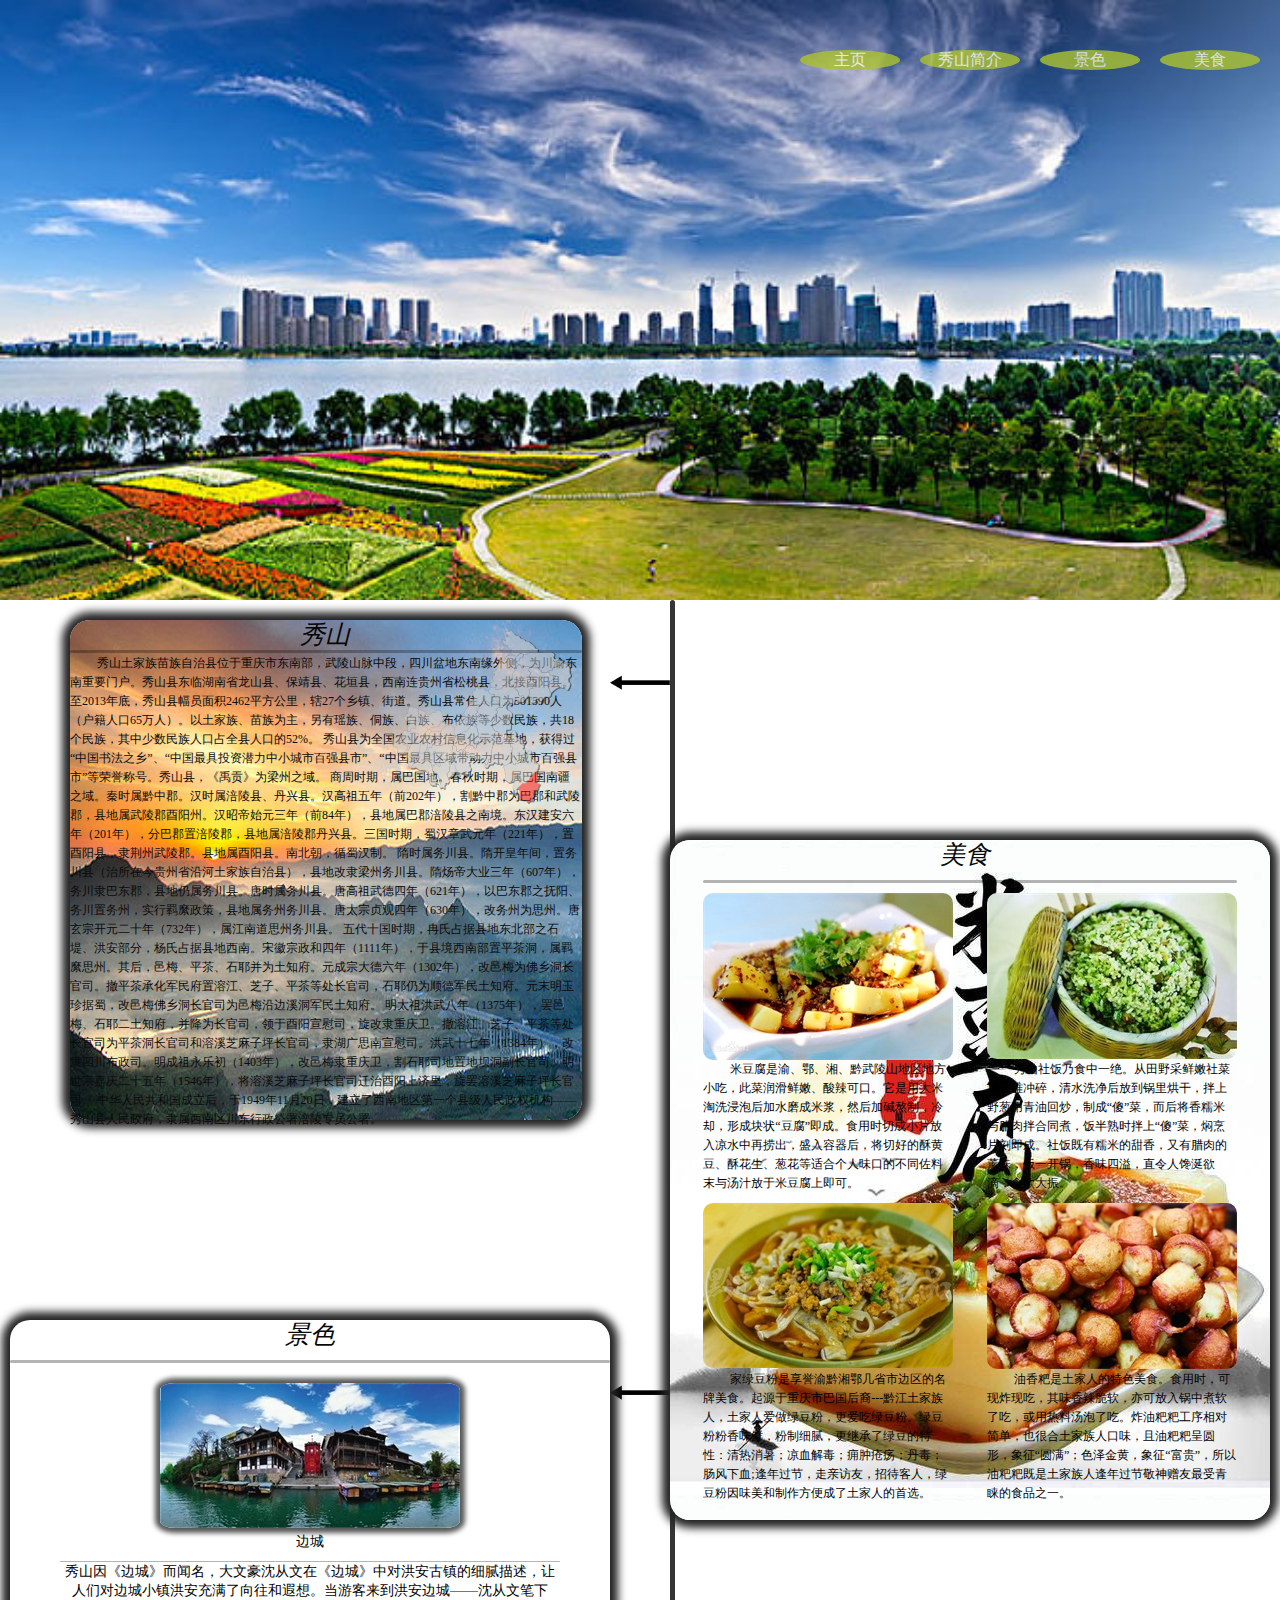
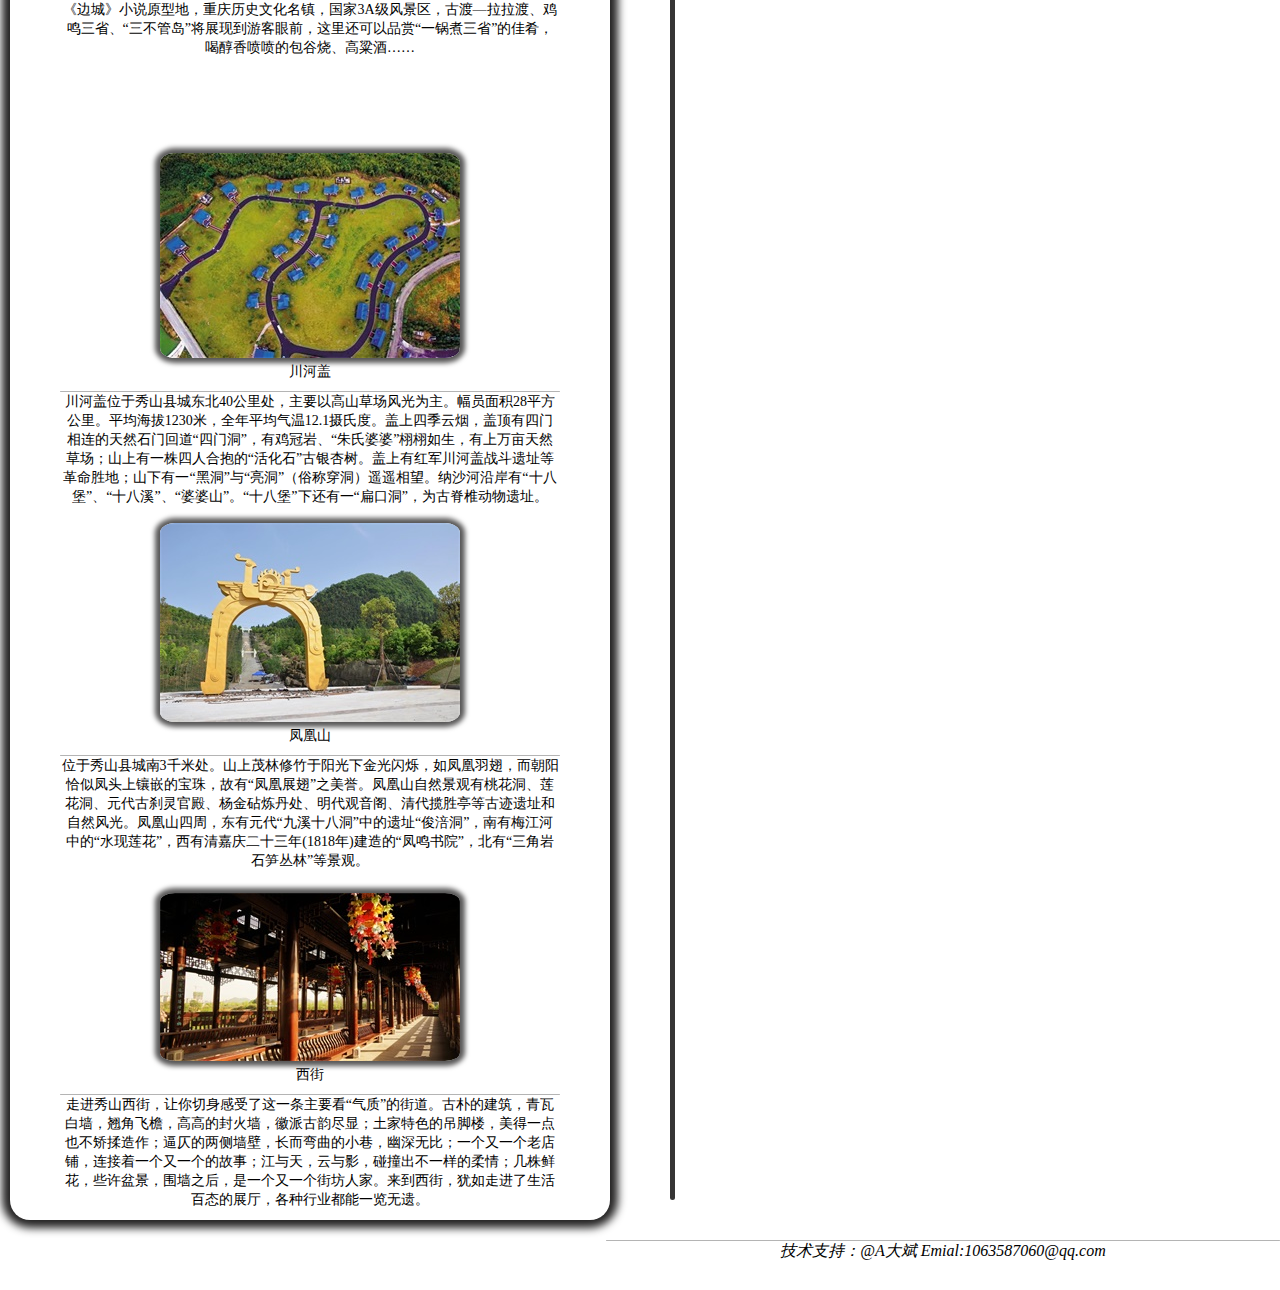
==== html/hometown.html @ 5821a49c "change11" ====
<!DOCTYPE html>
<html lang="en">
<head>
    <meta charset="UTF-8">
    <meta name="viewport" content="width=device-width, initial-scale=1.0">
    <meta http-equiv="X-UA-Compatible" content="ie=edge">
    <link rel="stylesheet" href="../css/hometown.css">
    <title>Document</title>
</head>
<body>
    <div class="top-background">
        <ul class="top-nav">
            <li><a href="#foods">美食</a></li>
            <li><a href="#scenery">景色</a></li>
            <li><a href="#name-xiushan">秀山简介</a></li>
            <li><a href="../index.html">主页</a></li>
        </ul>
    </div>
    <div id="name-xiushan">
            <img class="map" src="../images/map.png" alt="">
        <p>秀山</p>
    
        <div class="line"></div>
        <span>&nbsp;&nbsp;&nbsp;&nbsp;&nbsp;&nbsp;&nbsp;&nbsp;&nbsp;秀山土家族苗族自治县位于重庆市东南部，武陵山脉中段，四川盆地东南缘外侧，为川渝东南重要门户。秀山县东临湖南省龙山县、保靖县、花垣县，西南连贵州省松桃县，北接酉阳县。
                至2013年底，秀山县幅员面积2462平方公里，辖27个乡镇、街道。秀山县常住人口为501590人（户籍人口65万人）。以土家族、苗族为主，另有瑶族、侗族、白族、布依族等少数民族，共18个民族，其中少数民族人口占全县人口的52%。
                秀山县为全国农业农村信息化示范基地，获得过“中国书法之乡”、“中国最具投资潜力中小城市百强县市”、“中国最具区域带动力中小城市百强县市”等荣誉称号。秀山县，《禹贡》为梁州之域。
                商周时期，属巴国地。春秋时期，属巴国南疆之域。秦时属黔中郡。汉时属涪陵县、丹兴县。汉高祖五年（前202年），割黔中郡为巴郡和武陵郡，县地属武陵郡酉阳州。汉昭帝始元三年（前84年），县地属巴郡涪陵县之南境。东汉建安六年（201年），分巴郡置涪陵郡，县地属涪陵郡丹兴县。三国时期，蜀汉章武元年（221年），置酉阳县，隶荆州武陵郡。县地属酉阳县。南北朝，循蜀汉制。
                隋时属务川县。隋开皇年间，置务川县（治所在今贵州省沿河土家族自治县），县地改隶梁州务川县。隋炀帝大业三年（607年），务川隶巴东郡，县地仍属务川县。唐时属务川县。唐高祖武德四年（621年），以巴东郡之抚阳、务川置务州，实行羁縻政策，县地属务州务川县。唐太宗贞观四年（630年），改务州为思州。唐玄宗开元二十年（732年），属江南道思州务川县。
                五代十国时期，冉氏占据县地东北部之石堤、洪安部分，杨氏占据县地西南。宋徽宗政和四年（1111年），于县境西南部置平茶洞，属羁縻思州。其后，邑梅、平茶、石耶并为土知府。元成宗大德六年（1302年），改邑梅为佛乡洞长官司。撤平茶承化军民府置溶江、芝子、平茶等处长官司，石耶仍为顺德军民土知府。元末明玉珍据蜀，改邑梅佛乡洞长官司为邑梅沿边溪洞军民土知府。
                明太祖洪武八年（1375年），罢邑梅、石耶二土知府，并降为长官司，领于酉阳宣慰司，旋改隶重庆卫。撤溶江、芝子、平茶等处长官司为平茶洞长官司和溶溪芝麻子坪长官司，隶湖广思南宣慰司。洪武十七年（1384年），改隶四川布政司。明成祖永乐初（1403年），改邑梅隶重庆卫，割石耶司地置地坝洞副长官司。明世宗嘉庆二十五年（1546年），将溶溪芝麻子坪长官司迁治酉阳上济里，旋罢溶溪芝麻子坪长官司。
                中华人民共和国成立后，于1949年11月20日，建立了西南地区第一个县级人民政权机构――秀山县人民政府，隶属西南区川东行政公署涪陵专员公署。
        </span>
    </div>
    <div class="nav-line">
    </div>
    <div class="long-jiantou1">
        <img src="../images/长箭头.png" alt="">
    </div>
    <div class="long-jiantou1-1">
            <img src="../images/长箭头.png" alt="">
        </div>
    <div class="long-jiantou2">
        <img src="../images/长箭头-1_看图王.png" alt="">
    </div>
    <div id="foods">
        <p>美食</p>
        <div class="line"></div>
        <ul>
            <li>
                <div>
                        <a href="#"><img src="../images/midoufu.jpg" alt=""></a>
                        <span>&nbsp;&nbsp;&nbsp;&nbsp;&nbsp;&nbsp;&nbsp;&nbsp;&nbsp;米豆腐是渝、鄂、湘、黔武陵山地区地方小吃，此菜润滑鲜嫩、酸辣可口。它是用大米淘洗浸泡后加水磨成米浆，然后加碱熬制，冷却，形成块状“豆腐”即成。食用时切成小片放入凉水中再捞出，盛入容器后，将切好的酥黄豆、酥花生、葱花等适合个人味口的不同佐料末与汤汁放于米豆腐上即可。</span>
                </div>
            </li>
            
            <li>
                <div>
                        <a href="#"><img src="../images/haocaifan.jpg" alt=""></a>
                        <span>&nbsp;&nbsp;&nbsp;&nbsp;&nbsp;&nbsp;&nbsp;&nbsp;&nbsp;秀山社饭乃食中一绝。从田野采鲜嫩社菜用石碓冲碎，清水洗净后放到锅里烘干，拌上野葱用青油回炒，制成“傻”菜，而后将香糯米与腊肉拌合同煮，饭半熟时拌上“傻”菜，焖烹片刻即成。社饭既有糯米的甜香，又有腊肉的薰味，饭一开锅，香味四溢，直令人馋涎欲滴，食欲大振。</span>
                </div>
            </li>
            
            <li>
                <div>
                        <a href="#"><img src="../images/lvdoufen.jpg" alt=""></a>
                        <span>&nbsp;&nbsp;&nbsp;&nbsp;&nbsp;&nbsp;&nbsp;&nbsp;&nbsp;家绿豆粉是享誉渝黔湘鄂几省市边区的名牌美食。起源于重庆市巴国后裔---黔江土家族人，土家人爱做绿豆粉，更爱吃绿豆粉。绿豆粉粉香味鲜，粉制细腻，更继承了绿豆的特性：清热消暑；凉血解毒；痈肿疮疡；丹毒；肠风下血;逢年过节，走亲访友，招待客人，绿豆粉因味美和制作方便成了土家人的首选。</span>
                </div>
            </li>
            
            <li>
                <div>
                        <a href="#"><img src="../images/youxiangba.jpg" alt=""></a>
                        <span>&nbsp;&nbsp;&nbsp;&nbsp;&nbsp;&nbsp;&nbsp;&nbsp;&nbsp;油香粑是土家人的特色美食。食用时，可现炸现吃，其味香辣脆软，亦可放入锅中煮软了吃，或用热料汤泡了吃。炸油粑粑工序相对简单，也很合土家族人口味，且油粑粑呈圆形，象征“圆满”；色泽金黄，象征“富贵”，所以油粑粑既是土家族人逢年过节敬神赠友最受青睐的食品之一。</span>
                </div>
            </li>
            
        </ul>
    </div>
    <div id="scenery">
        <p>景色</p>
        <div class="line"></div>
        <ul>
            <div>
                    <li><a href="#"><img src="../images/biancheng.jpg" alt=""></a></li>
                    <a>边城</a>
                    <div class="line"></div>
                    <a>秀山因《边城》而闻名，大文豪沈从文在《边城》中对洪安古镇的细腻描述，让人们对边城小镇洪安充满了向往和遐想。当游客来到洪安边城——沈从文笔下《边城》小说原型地，重庆历史文化名镇，国家3A级风景区，古渡—拉拉渡、鸡鸣三省、“三不管岛”将展现到游客眼前，这里还可以品赏“一锅煮三省”的佳肴，喝醇香喷喷的包谷烧、高粱酒……</a>
            </div>
           <div>
                <li><a href="#"><img src="../images/chuanhegai01.jpg" alt=""></a></li>
                <a>川河盖</a>
                <div class="line"></div>
                <a>川河盖位于秀山县城东北40公里处，主要以高山草场风光为主。幅员面积28平方公里。平均海拔1230米，全年平均气温12.1摄氏度。盖上四季云烟，盖顶有四门相连的天然石门回道“四门洞”，有鸡冠岩、“朱氏婆婆”栩栩如生，有上万亩天然草场；山上有一株四人合抱的“活化石”古银杏树。盖上有红军川河盖战斗遗址等革命胜地；山下有一“黑洞”与“亮洞”（俗称穿洞）遥遥相望。纳沙河沿岸有“十八堡”、“十八溪”、“婆婆山”。“十八堡”下还有一“扁口洞”，为古脊椎动物遗址。</a>
           </div>
           <div>
                <li><a href="#"><img src="../images/fenghuang.jpg" alt=""></a></li>
                <a>凤凰山</a>
                <div class="line"></div>
                <a>位于秀山县城南3千米处。山上茂林修竹于阳光下金光闪烁，如凤凰羽翅，而朝阳恰似凤头上镶嵌的宝珠，故有“凤凰展翅”之美誉。凤凰山自然景观有桃花洞、莲花洞、元代古刹灵官殿、杨金砧炼丹处、明代观音阁、清代揽胜亭等古迹遗址和自然风光。凤凰山四周，东有元代“九溪十八洞”中的遗址“俊涪洞”，南有梅江河中的“水现莲花”，西有清嘉庆二十三年(1818年)建造的“凤鸣书院”，北有“三角岩石笋丛林”等景观。</a>
           </div>
           <div>
                <li><a href="#"><img src="../images/weststreet.jpg" alt=""></a></li>
                <a>西街</a>
                <div class="line"></div>
                <a>走进秀山西街，让你切身感受了这一条主要看“气质”的街道。古朴的建筑，青瓦白墙，翘角飞檐，高高的封火墙，徽派古韵尽显；土家特色的吊脚楼，美得一点也不矫揉造作；逼仄的两侧墙壁，长而弯曲的小巷，幽深无比；一个又一个老店铺，连接着一个又一个的故事；江与天，云与影，碰撞出不一样的柔情；几株鲜花，些许盆景，围墙之后，是一个又一个街坊人家。来到西街，犹如走进了生活百态的展厅，各种行业都能一览无遗。</a>
        </div>
        </ul>
    </div>
    <div class="bottom-container">
            <div class="line"></div>
            <address>技术支持：@A大斌 Emial:1063587060@qq.com</address>
    </div>
</body>
</html>
---- css/hometown.css ----
*{margin: 0;padding: 0;}
body{
    position: relative;
    height: 2850px;
}
.top-background{
    height: 600px;
    width: 100%;
    background: url("../images/bodyback.jpg");
    background-size: cover;
}
.top-nav{
    list-style: none;
}
.top-nav li{
    float: right;
}
.top-nav a{
    display: block;
    width: 100px;
    height: 20px;
    line-height: 20px;
    text-decoration: none;
    text-align: center;
    color: white;
    background: rgb(173, 196, 46);
    margin-top: 50px;
    margin-right: 20px;
    opacity: 0.8;
    border-radius:50%;
}
.top-nav a:hover{
    background: rgba(32, 99, 175, 0.8);
    color: black;
}
#name-xiushan{
    position: relative;
    width: 40%;
    height: 500px;
    margin-left:70px;
    margin-top: 20px;
    /* text-align: center; */
    background: url("../images/xiushan.jpg");
    border-radius: 20px;
    box-shadow: 0 0 8px 8px #252424;
}
#name-xiushan p{
    margin-left:45%;
    line-height: 30px;
    font-style: italic;
    font-size: 25px;
    color: #080707;
}
#name-xiushan .line{
    width: 100%;
    height: 3px;
    background: #080707;
    border-radius:30px;
    opacity: 0.3;
}
#name-xiushan span{
    margin-top: 20px;
    font-size: 12px;
    color: #0a0a0a;
}
.map{
    position: absolute;
    top: 10px;
    right: 10px;
    opacity: 0.5;
}
.nav-line{
    top: 600px;
    left: 670px;
    position: absolute;
    width: 5px;
    height: 2200px;
    background: rgb(54, 53, 53);
    border-radius: 10px;
}
.long-jiantou1{
    position: absolute;
    top: 650px;
    left: 608px;
}
.long-jiantou2{
    position: absolute;
    top: 900px;
    left: 675px;
}
.long-jiantou1-1{
    position: absolute;
    top: 1360px;
    left: 608px;
}
#foods{
    position: absolute;
    top: 820px;
    right: 10px;
    width:600px;
    height: 680px;
    margin-top: 20px;
    border-radius: 20px;
    background: url("../images/midoufuback.jpg");
    box-shadow: 0 0 8px 8px #252424;

}
#foods p{
    margin-left:45%;
    line-height: 30px;
    font-style: italic;
    font-size: 25px;
    color: #080707;
}
#foods .line{
    width: 89%;
    height: 3px;
    background: #080707;
    border-radius:30px;
    opacity: 0.3;
}
#foods ul{
    list-style: none;
}
#foods li{
    float: left;
}
#foods div{
    border-radius: 10px;
    margin-top: 10px;
    margin-left: 33.33px;
    width: 250px;
    height: 300px;
    border-radius: 10px;
}
#foods span{
    font-size: 12px;

}
#foods span:hover{
   color: #ee0927;
   cursor: pointer;
}
#foods img{
    border-radius: 10px;
}
#foods a{
    display: block;
    width: 250px;
    height: 166px;
    background:none;
    border-radius: 10px;
}
#foods a:hover{
    box-shadow: 0 0 5px 5px rgb(61, 57, 57);
}
#scenery{
    text-align: center;
    position: absolute;
    top: 1300px;
    left: 10px;
    width:600px;
    height:1500px;
    margin-top: 20px;
    border-radius: 20px;
    /* background: url("../images/midoufuback.jpg"); */
    box-shadow: 0 0 8px 8px #252424;
}
#scenery p{
    /* margin-left:45%; */
    line-height: 30px;
    font-style: italic;
    font-size: 25px;
    color: #080707;
}
#scenery .line{
    width: 100%;
    height: 3px;
    background: #080707;
    border-radius:30px;
    opacity: 0.3;
}
#scenery ul{
    list-style: none;
}
#scenery div{
    width: 500px;
    height: 360px;
    /* background: red; */
    margin: auto;
    margin-top: 10px;
}
#scenery div .line{
    width: 100%;
    height: 1px;
    background: #080707;
    border-radius:30px;
    opacity: 0.3;
}
#scenery div a{
    font-size: 14px;
}
#scenery a{
    
    overflow: hidden;
    width: 500px;
    /* background: red; */
}
#scenery img{
    box-shadow: 0 0 5px 5px #585757;
    margin-top: 10px;
    border-radius: 5%;
}
.bottom-container{
    width: 674px;
    height: 50px;
    position: absolute;
    right: 0px;
    bottom: -40px;
    text-align: center;
    /* background: red; */
}
.bottom-container .line{
    width: 100%;
    height: 1px;
    background: #080707;
    border-radius:30px;
    opacity: 0.3;
}
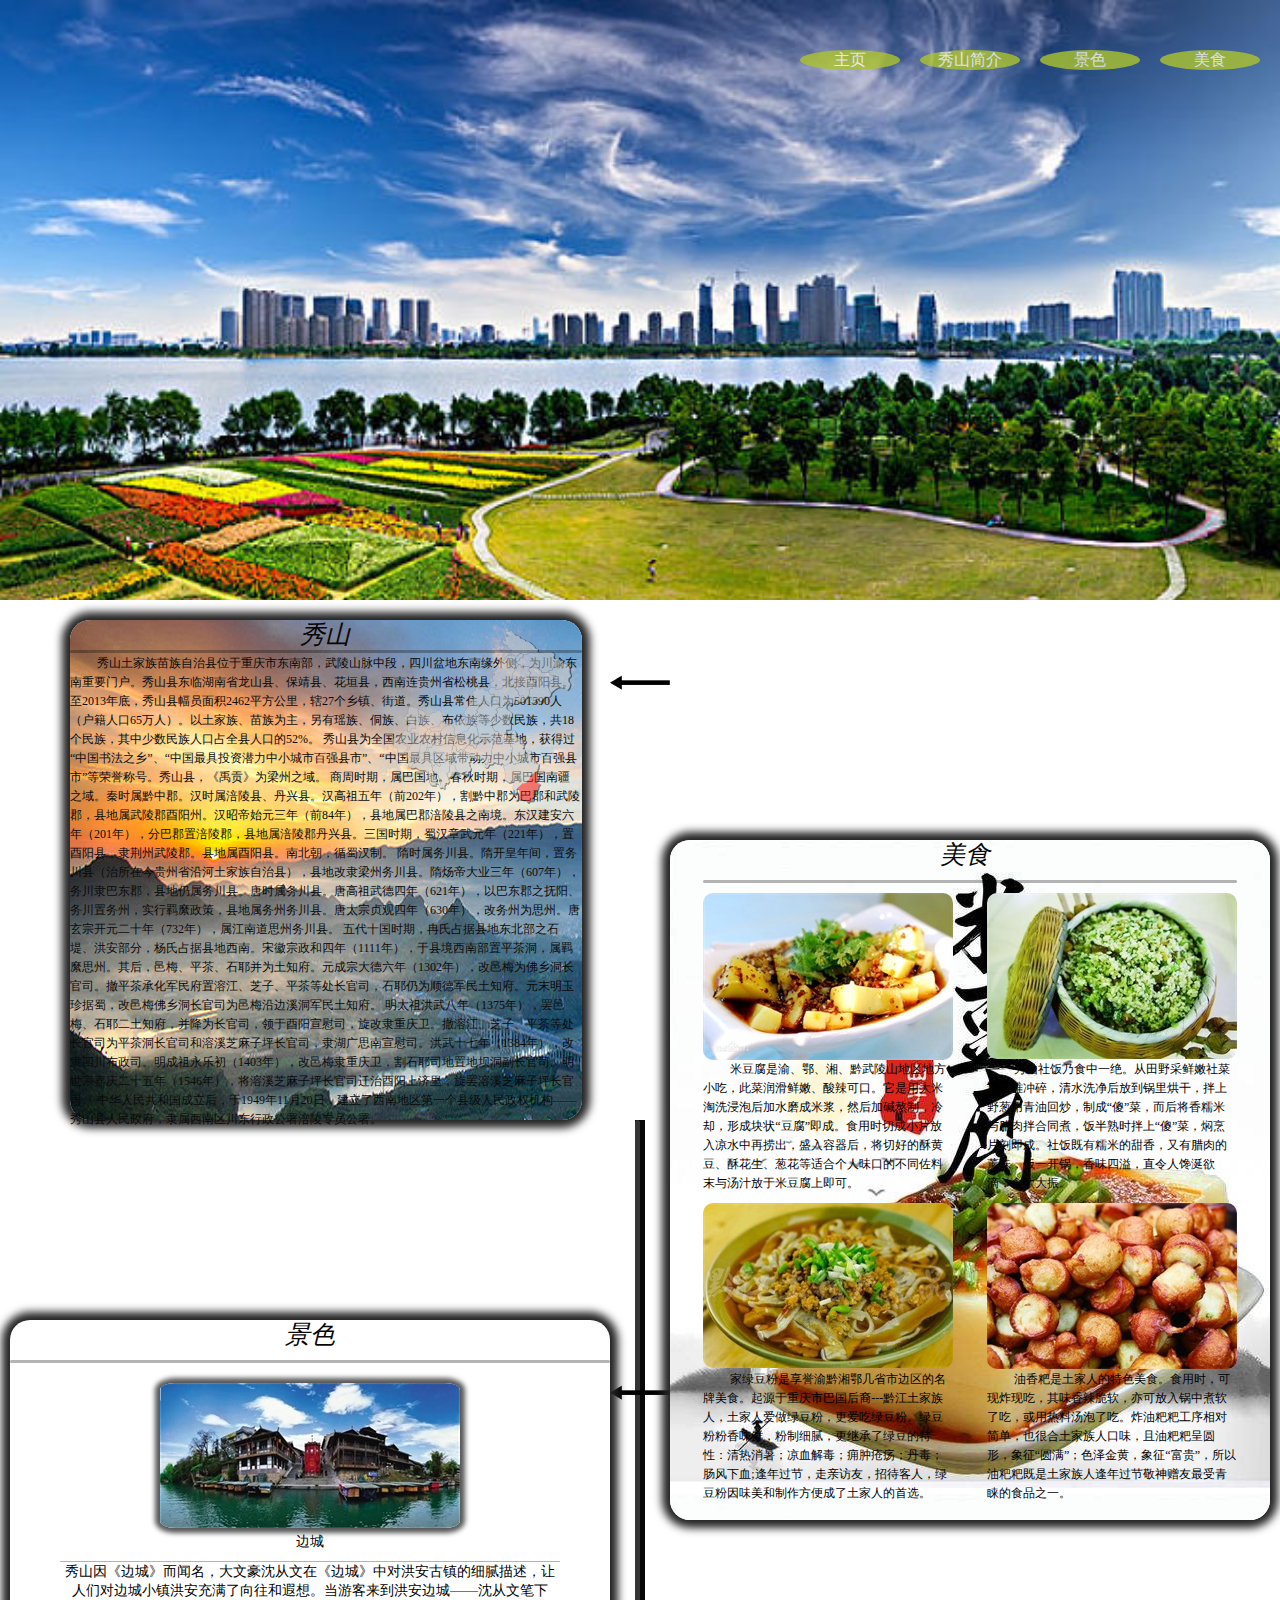
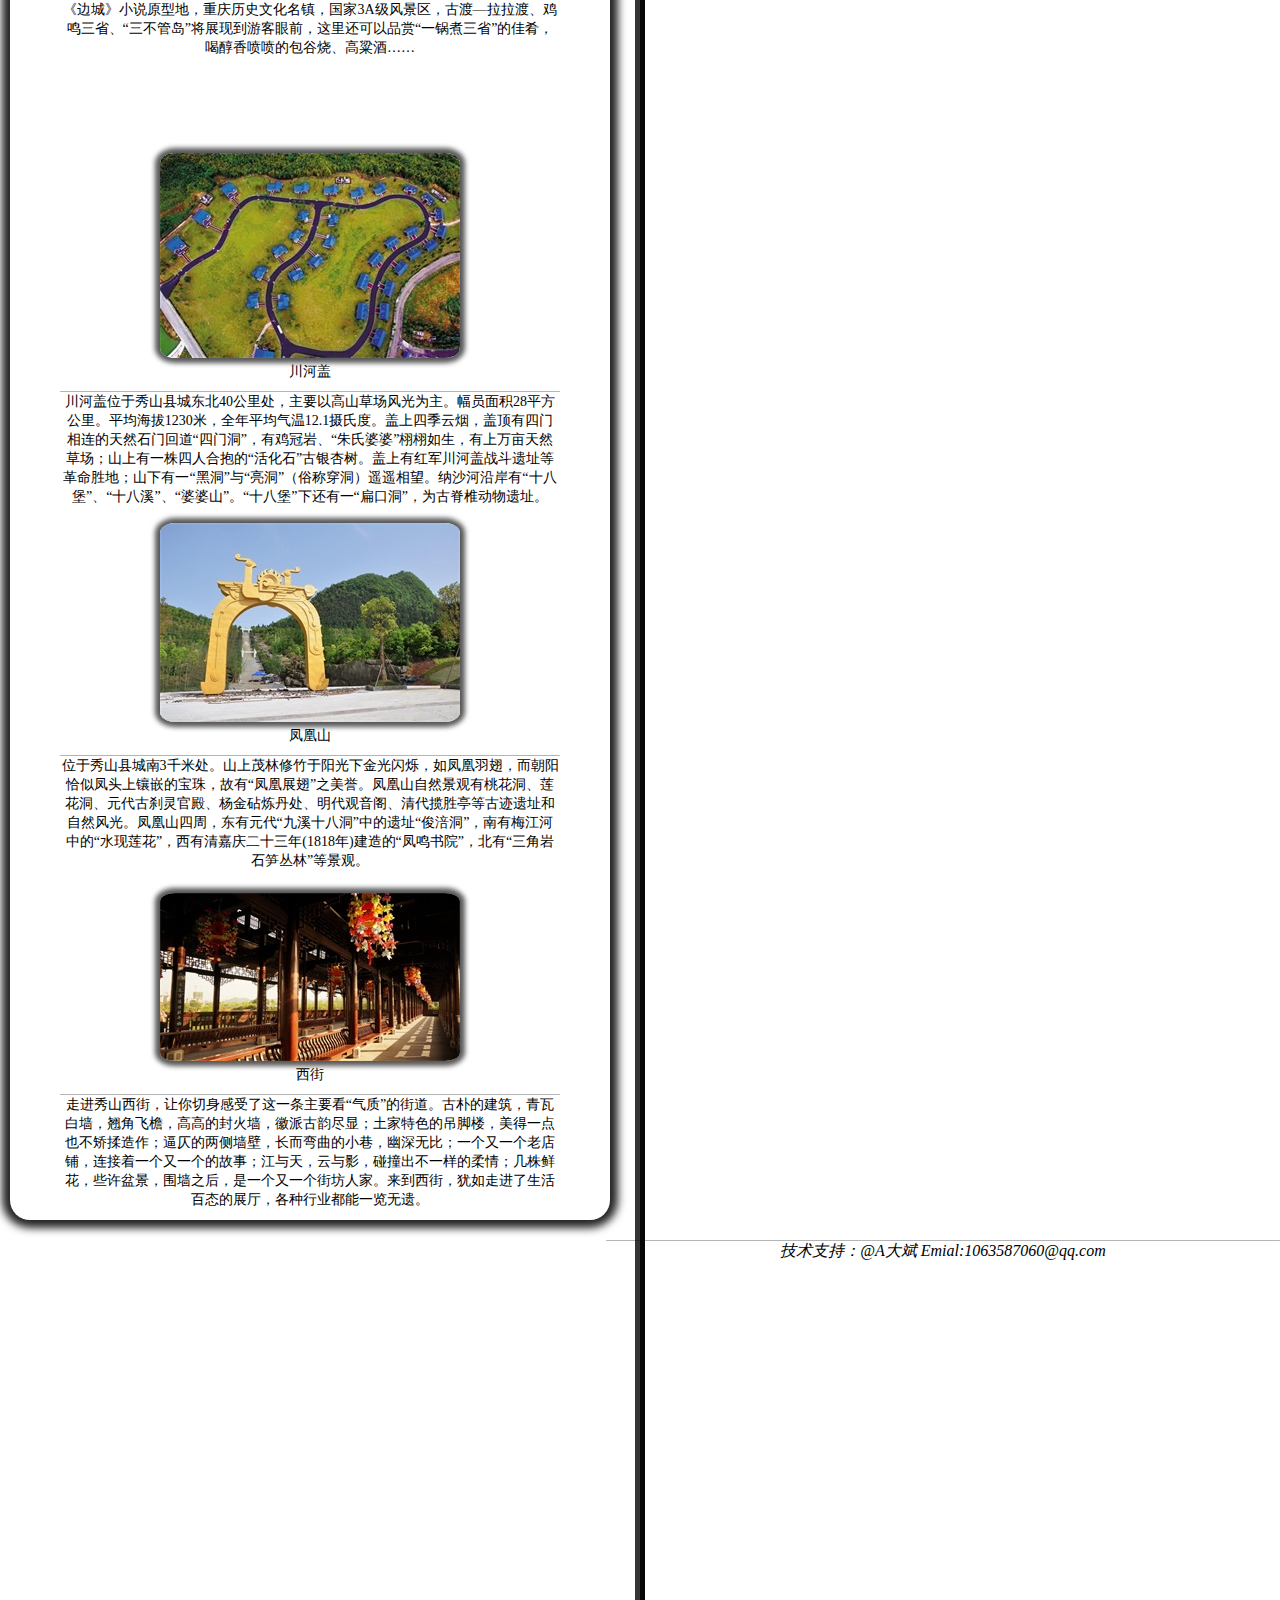
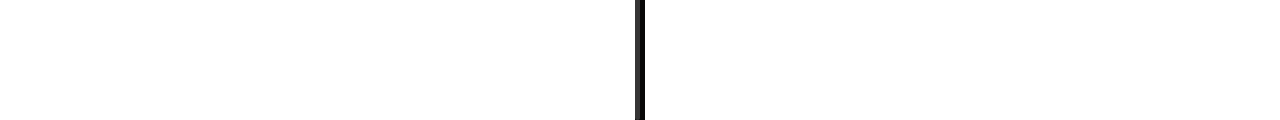
==== commit 8cfdd6cf: "change11" ====
--- a/html/hometown.html
+++ b/html/hometown.html
@@ -31,7 +31,9 @@
                 中华人民共和国成立后，于1949年11月20日，建立了西南地区第一个县级人民政权机构――秀山县人民政府，隶属西南区川东行政公署涪陵专员公署。
         </span>
     </div>
-    <div class="nav-line">
+    <div class="control-navline">
+            <div class="nav-line">
+    </div>
     </div>
     <div class="long-jiantou1">
         <img src="../images/长箭头.png" alt="">
--- a/css/hometown.css
+++ b/css/hometown.css
@@ -69,9 +69,16 @@
     right: 10px;
     opacity: 0.5;
 }
+.control-navline{
+    width: 10px;
+    height: 2200px;
+    position: relative;
+    background: #080707;
+    margin: auto;
+}
 .nav-line{
-    top: 600px;
-    left: 670px;
+    /* top: 600px;
+    left: 670px; */
     position: absolute;
     width: 5px;
     height: 2200px;
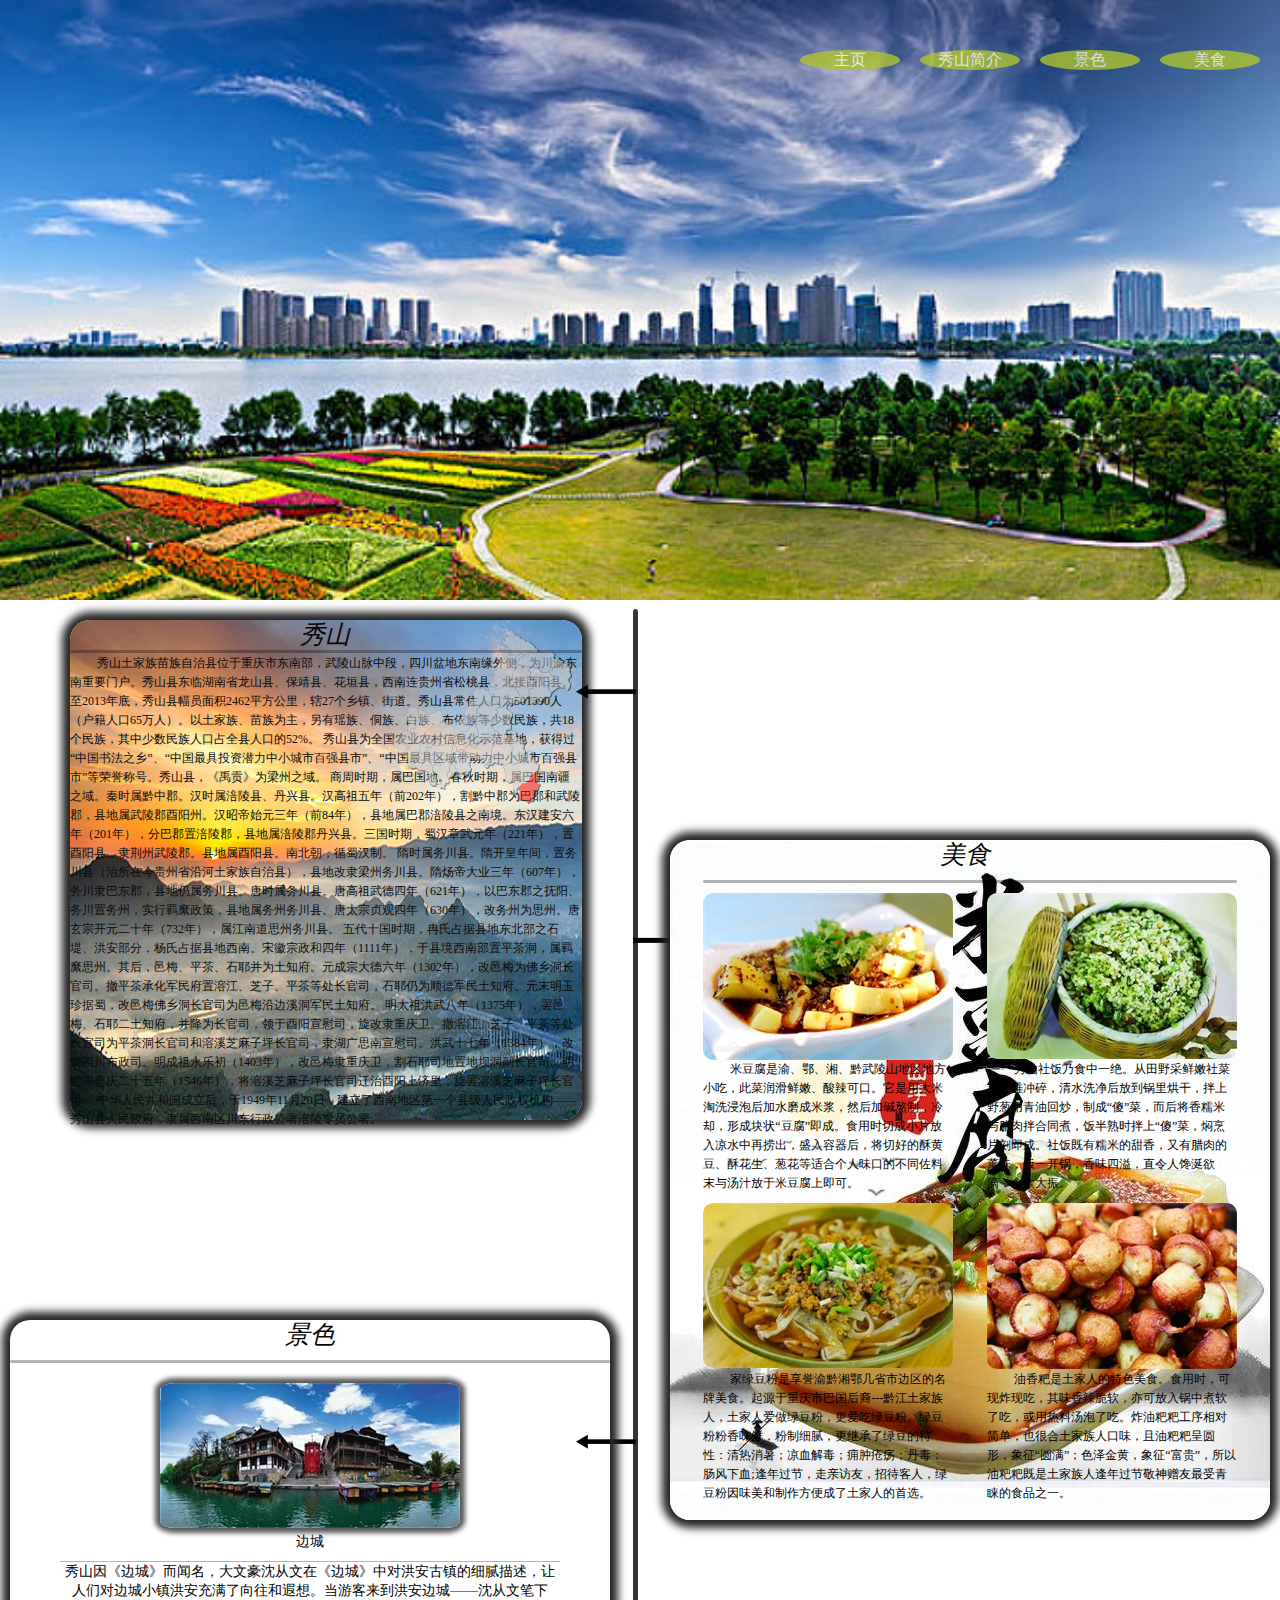
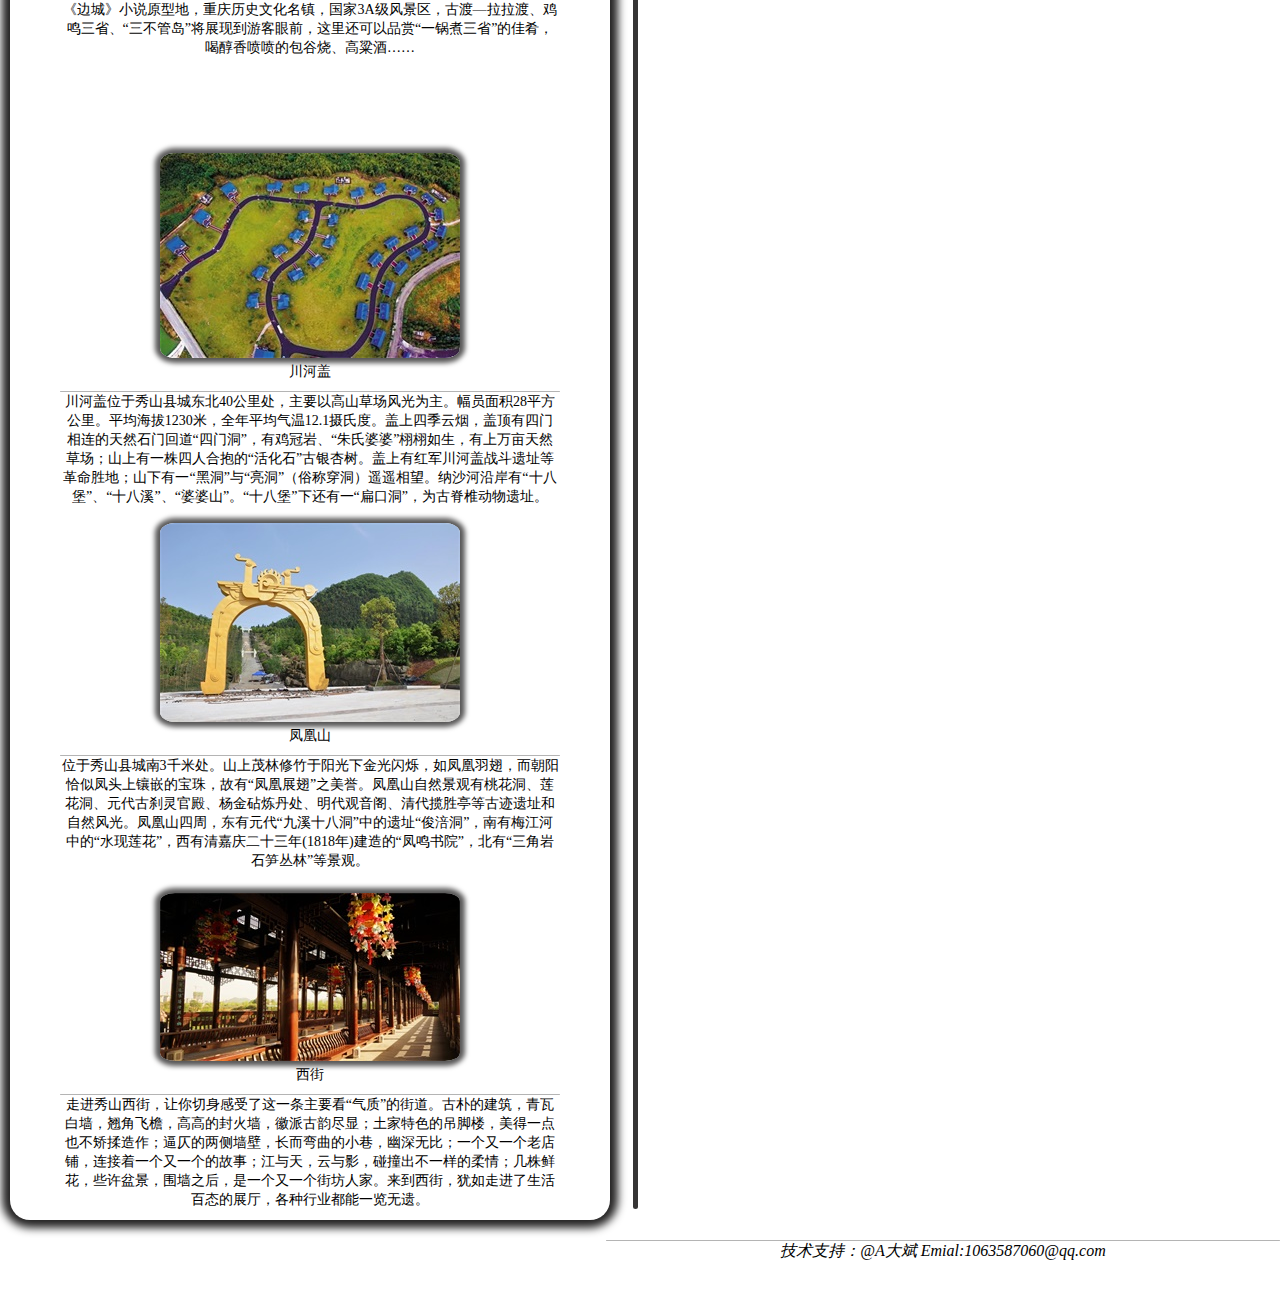
==== commit 7cb743a3: "change12" ====
--- a/html/hometown.html
+++ b/html/hometown.html
@@ -4,8 +4,9 @@
     <meta charset="UTF-8">
     <meta name="viewport" content="width=device-width, initial-scale=1.0">
     <meta http-equiv="X-UA-Compatible" content="ie=edge">
+    <link rel="shortcut icon" href="../images/家icon.jpg" >
     <link rel="stylesheet" href="../css/hometown.css">
-    <title>Document</title>
+    <title>hometown</title>
 </head>
 <body>
     <div class="top-background">
@@ -33,17 +34,18 @@
     </div>
     <div class="control-navline">
             <div class="nav-line">
+            <div class="long-jiantou1">
+                <img src="../images/长箭头.png" alt="">
+            </div>
+            <div class="long-jiantou1-1">
+                <img src="../images/长箭头.png" alt="">
+            </div>
+            <div class="long-jiantou2">
+                <img src="../images/长箭头-1_看图王.png" alt="">
+            </div>
     </div>
     </div>
-    <div class="long-jiantou1">
-        <img src="../images/长箭头.png" alt="">
-    </div>
-    <div class="long-jiantou1-1">
-            <img src="../images/长箭头.png" alt="">
-        </div>
-    <div class="long-jiantou2">
-        <img src="../images/长箭头-1_看图王.png" alt="">
-    </div>
+    
     <div id="foods">
         <p>美食</p>
         <div class="line"></div>
--- a/css/hometown.css
+++ b/css/hometown.css
@@ -70,15 +70,18 @@
     opacity: 0.5;
 }
 .control-navline{
-    width: 10px;
+    width: 120px;
     height: 2200px;
+    position: absolute;
     position: relative;
-    background: #080707;
+    /* background: #615e5e; */
+    top:-511px;
+    text-align: center;
     margin: auto;
 }
 .nav-line{
-    /* top: 600px;
-    left: 670px; */
+    top: 0;
+    left: 52.5px;
     position: absolute;
     width: 5px;
     height: 2200px;
@@ -87,19 +90,19 @@
 }
 .long-jiantou1{
     position: absolute;
-    top: 650px;
-    left: 608px;
+    top: 50px;
+    right:0px;
 }
 .long-jiantou2{
     position: absolute;
-    top: 900px;
-    left: 675px;
+    top: 300px;
+    left:0px;
 }
 .long-jiantou1-1{
     position: absolute;
-    top: 1360px;
-    left: 608px;
-}
+    top: 800px;
+    right:0px;
+} 
 #foods{
     position: absolute;
     top: 820px;
